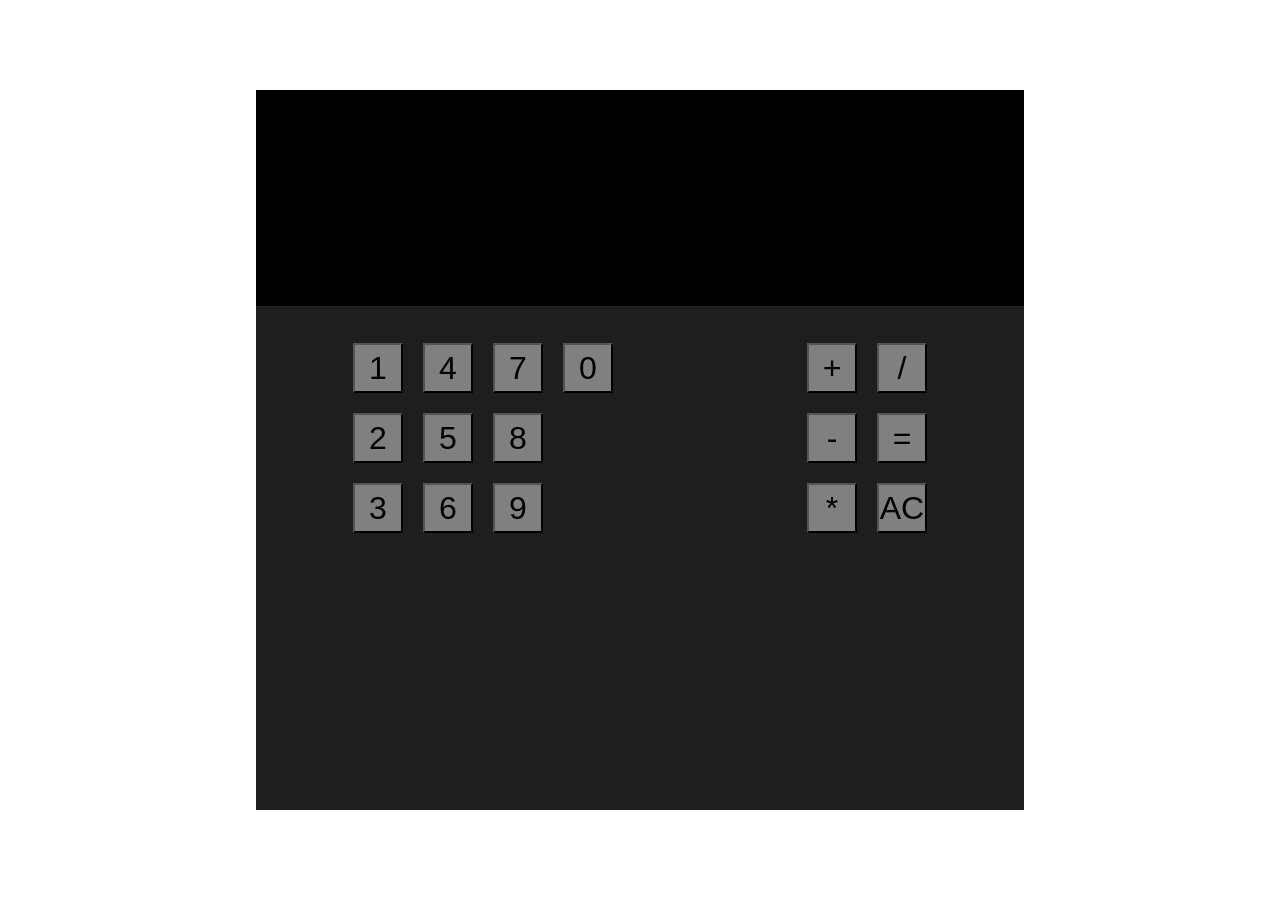
==== games/calculator.html @ bf05b2b5 "Completed making a basic page of calculator. That means Html and Css is completed!! Now the hard par" ====
<!DOCTYPE html>
<html lang="en">
    <head>
        <meta charset="UTF-8">
        <meta name="viewport" content="width=device-width, initial-scale=1.0">
        <title>Calculator</title>
        <link rel="stylesheet" href="../css/font.css">
        <link rel="icon" href="../img/favicon.png" type="image/png">

        <style>
        * {
            margin: 0;
            padding: 0;
            box-sizing: border-box;
        }

        body {
            display:flex;
            align-items: center;
            justify-content: center;
            width:100vw;
            height:100vh;
        }

        .container {
            display:flex;
            /* flex-wrap:wrap; */
            align-items: center;
            flex-direction: column;
            width:60vw;
            height:80vh;
            background-color: rgb(31, 30, 30);
        }

        .display {
            width:100%;
            background-color:black;
            height:30%;
        }

        .container button {
            background-color:gray;
            font-size:2em;
            width:50px;
            height:50px;
            margin:10px;
        }

        #enter {
            margin-top:3vh ;
            display:flex;
            justify-content: space-around;
            width:100%;
            flex-wrap:wrap;
        }

        #enter > div {
            display:flex;
            flex-direction: column;
            flex-wrap:wrap;
            height:25vh;
        }
    </style>
    </head>
    <body>
        <div class="container">
            <div class="display">rgf</div>
            <div id="enter">
                <div class="numbers">
                    <button>1</button>
                    <button>2</button>
                    <button>3</button>
                    <button>4</button>
                    <button>5</button>
                    <button>6</button>
                    <button>7</button>
                    <button>8</button>
                    <button>9</button>
                    <button>0</button>
                </div>
                <div class="symbols">
                    <button>+</button>
                    <button>-</button>
                    <button>*</button>
                    <button>/</button>
                    <button>=</button>
                    <button>AC</button>
                </div>
            </div>
        </div>

        <script src="calculator.js"></script>
    </body>
</html>
---- css/font.css ----
@import url('https://fonts.googleapis.com/css2?family=Asimovian&family=Birthstone&family=Cabin+Sketch:wght@400;700&family=Poppins:ital,wght@0,100;0,200;0,300;0,400;0,500;0,600;0,700;0,800;0,900;1,100;1,200;1,300;1,400;1,500;1,600;1,700;1,800;1,900&family=Press+Start+2P&family=Roboto:ital,wght@0,100..900;1,100..900&display=swap');

body {
    font-family: Poppins, sans-serif;
}

a {
    color:inherit;
    text-decoration:none;
}
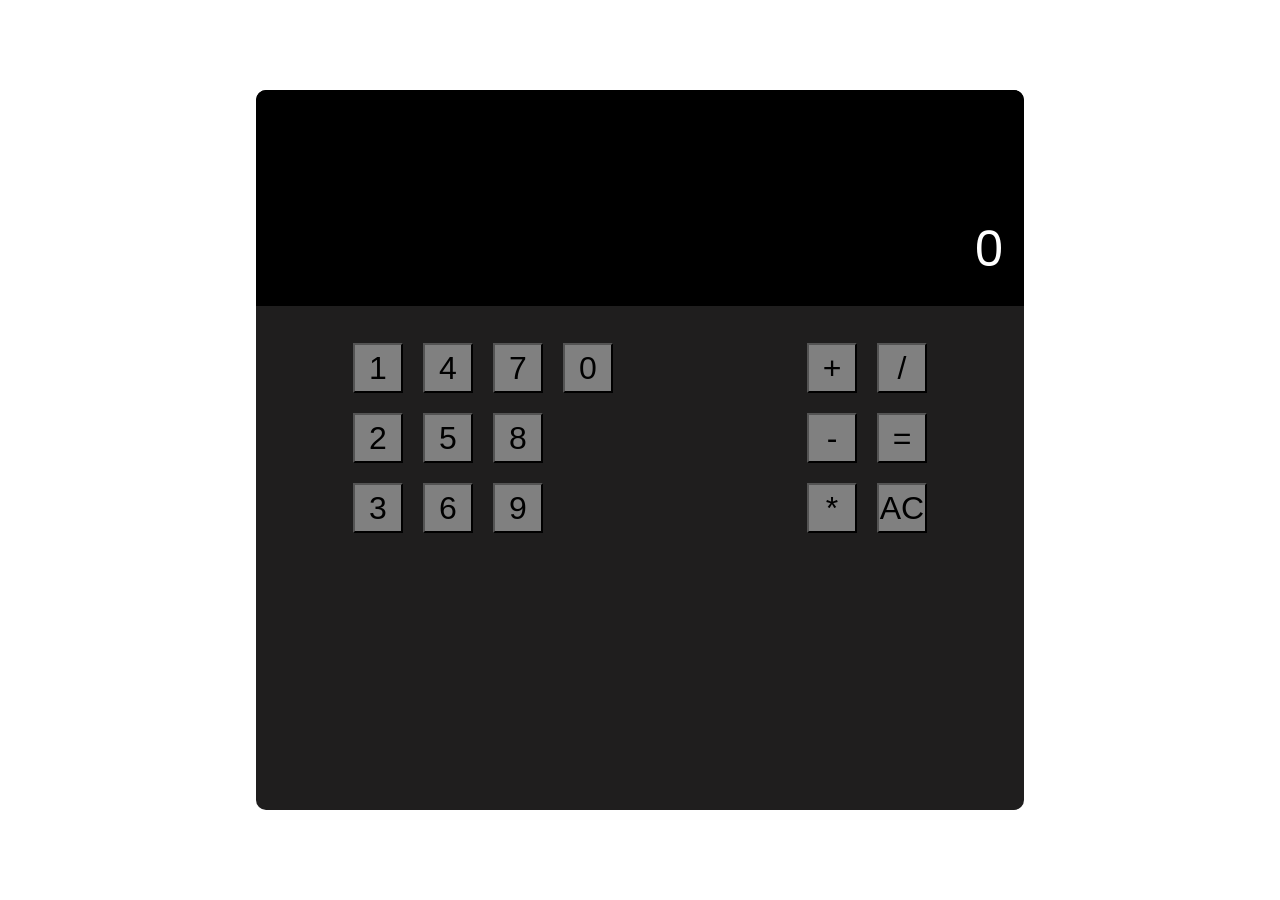
==== commit f6155304: "I just wrote some codes to display what we enter. I think it might take very long time and lots of e" ====
--- a/games/calculator.html
+++ b/games/calculator.html
@@ -30,12 +30,20 @@
             width:60vw;
             height:80vh;
             background-color: rgb(31, 30, 30);
+            border-radius:10px;
+            overflow: hidden;
         }
 
         .display {
             width:100%;
             background-color:black;
             height:30%;
+            font-size:3em;
+            display:flex;
+            justify-content:flex-end;
+            align-items: flex-end;
+            color:white;
+            padding:20px;
         }
 
         .container button {
@@ -64,31 +72,31 @@
     </head>
     <body>
         <div class="container">
-            <div class="display">rgf</div>
+            <div class="display" id="screen">0</div>
             <div id="enter">
                 <div class="numbers">
-                    <button>1</button>
-                    <button>2</button>
-                    <button>3</button>
-                    <button>4</button>
-                    <button>5</button>
-                    <button>6</button>
-                    <button>7</button>
-                    <button>8</button>
-                    <button>9</button>
-                    <button>0</button>
+                    <button onclick="press(`1`)">1</button>
+                    <button onclick="press(`2`)">2</button>
+                    <button onclick="press(`3`)">3</button>
+                    <button onclick="press(`4`)">4</button>
+                    <button onclick="press(`5`)">5</button>
+                    <button onclick="press(`6`)">6</button>
+                    <button onclick="press(`7`)">7</button>
+                    <button onclick="press(`8`)">8</button>
+                    <button onclick="press(`9`)">9</button>
+                    <button onclick="press(`0`)">0</button>
                 </div>
                 <div class="symbols">
-                    <button>+</button>
-                    <button>-</button>
-                    <button>*</button>
-                    <button>/</button>
-                    <button>=</button>
-                    <button>AC</button>
+                    <button onclick="press(`+`)">+</button>
+                    <button onclick="press(`-`)">-</button>
+                    <button onclick="press(`*`)">*</button>
+                    <button onclick="press(`/`)">/</button>
+                    <button onclick="calculate">=</button>
+                    <button onclick="clearAll">AC</button>
                 </div>
             </div>
         </div>
 
-        <script src="calculator.js"></script>
+        <script src="js/calculator.js"></script>
     </body>
 </html>
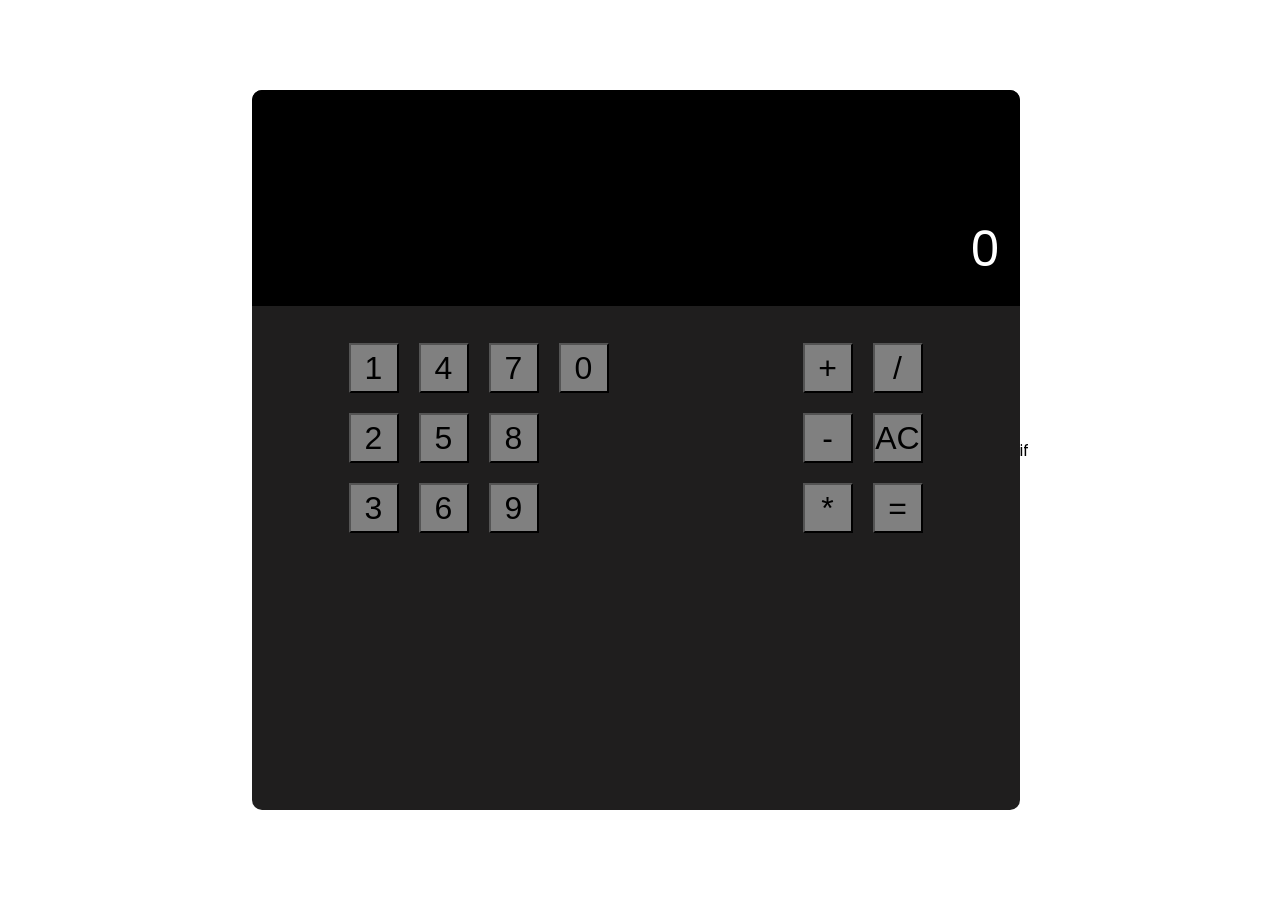
==== commit 5c39220f: "I think i completed the calculator pretty much, eval() makes it very easy to calculate the answer. I" ====
--- a/games/calculator.html
+++ b/games/calculator.html
@@ -91,12 +91,12 @@
                     <button onclick="press(`-`)">-</button>
                     <button onclick="press(`*`)">*</button>
                     <button onclick="press(`/`)">/</button>
-                    <button onclick="calculate">=</button>
-                    <button onclick="clearAll">AC</button>
+                    <button onclick="clearAll()">AC</button>
+                    <button onclick="calculate()">=</button>
                 </div>
             </div>
         </div>
-
+if 
         <script src="js/calculator.js"></script>
     </body>
 </html>
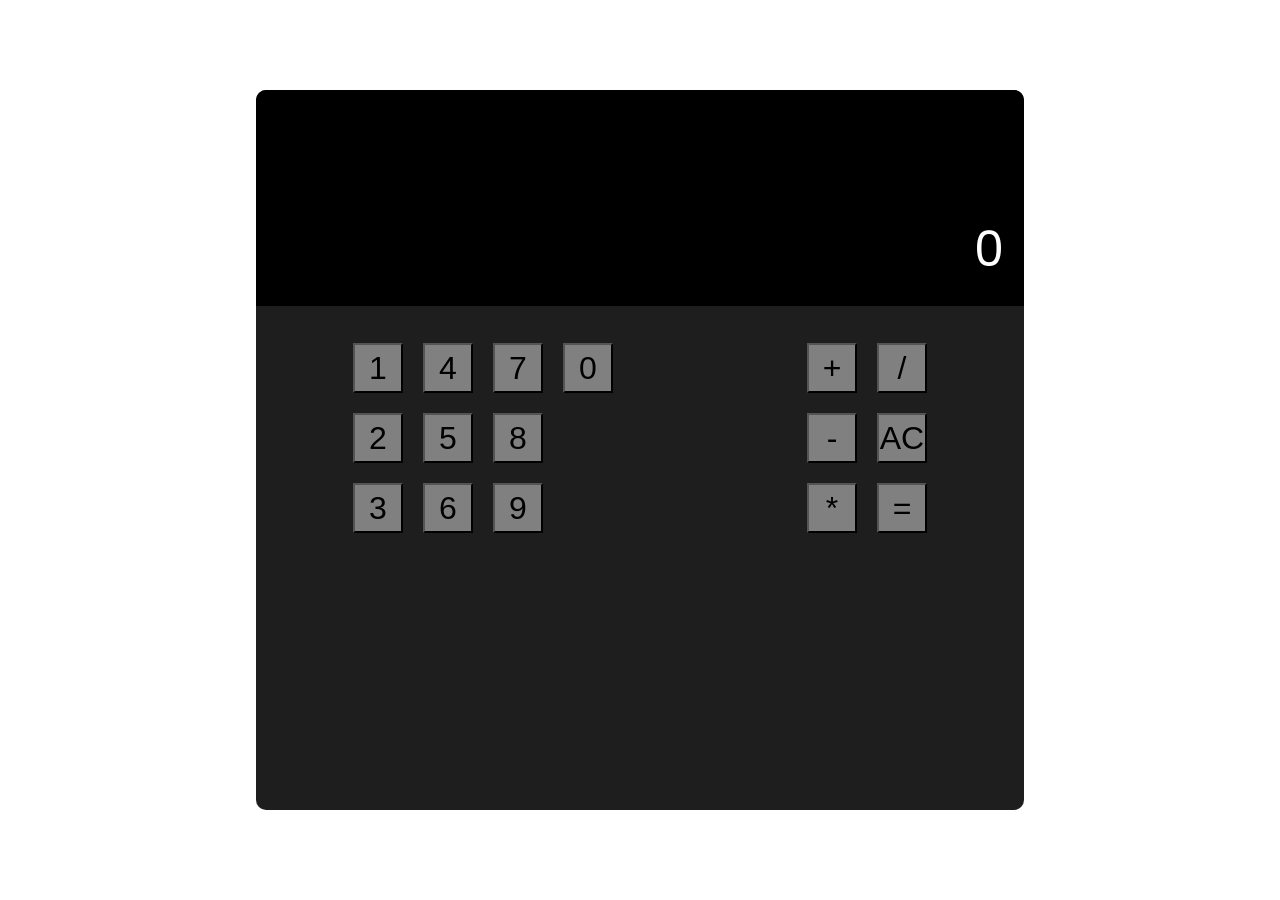
==== commit d63a6989: "Updated readme, and added a content after in two D pixel game." ====
--- a/games/calculator.html
+++ b/games/calculator.html
@@ -68,6 +68,10 @@
             flex-wrap:wrap;
             height:25vh;
         }
+
+        button:hover {
+            cursor:pointer;
+        }
     </style>
     </head>
     <body>
@@ -95,8 +99,7 @@
                     <button onclick="calculate()">=</button>
                 </div>
             </div>
-        </div>
-if 
+        </div> 
         <script src="js/calculator.js"></script>
     </body>
 </html>
